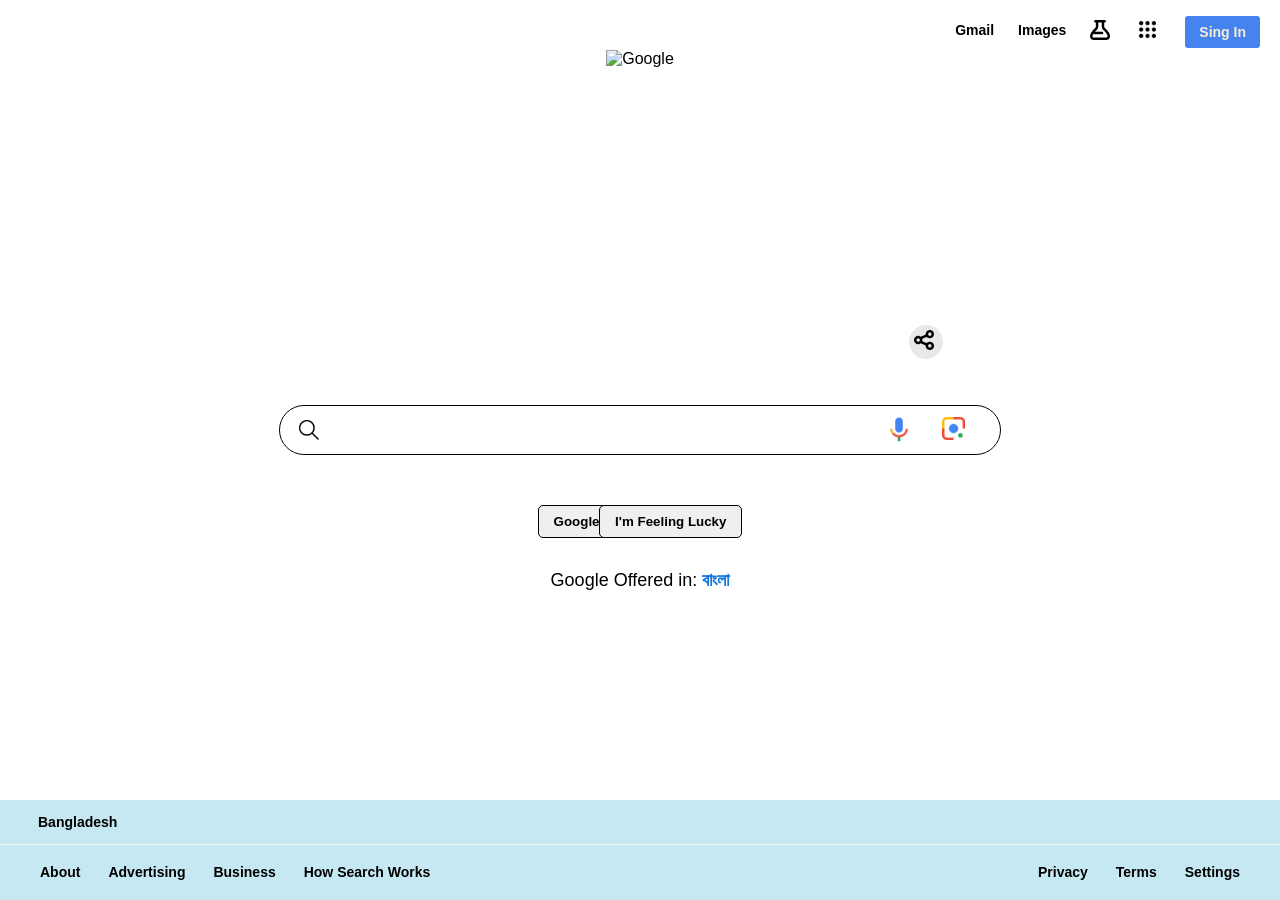
==== index.html @ 71c4cd03 "File renamed as index and styles" ====
<!DOCTYPE html>
<html lang="en">
<head>
    <meta charset="UTF-8">
    <meta name="viewport" content="width=device-width, initial-scale=1.0">
    <title>Google Home Page</title>
    <link rel="stylesheet" href="google.css">
</head>
<body>
    <section>
        <!-----------------Header Start------------------------>
        <header>
            <ul>
                <li><a href="#">Gmail</a></li>
                <li><a href="#">Images</a></li>
                <li><a href="#"><img src="Google Labs.png" alt="Google Labs" width="20px"></a></li>

                <li><a href="#"><img src="Google Apps.png" alt="Google Apps" width="27px"></a></li>

                <li><button>Sing In</button></li>
            </ul>
        </header>

        <!-----------------------Main Start------------------------->
        <main>
            <div>
                <img class="google" src="Google.png" alt="Google">
            </div>
            
            <div class="searchbox">

                <input type="text">

                <div class="share"><img src="Share.png" alt="share" width="20px" title="Share"></div>
              
                <div class="search"><img src="Search.png" alt="search" width="20px"></div>

                <div class="mic"><img src="Google Mic.png" alt="Gmic" width="30px" title="Search by voice"></div>

                <div class="lens"><img src="Google Lens.png" alt="Glens" width="23px" title="Search by image"></div>
                
            </div>
            
            <div class="button1">
                <button>Google Search</button>
            </div>
            <div class="button2">
                <button>I'm Feeling Lucky</button>
            </div>
            <div class="button3">
                Google Offered in: <a href="#">বাংলা</a>
            </div>

        </main>

        <footer>
            <div class="footer1"><p>Bangladesh</p></div>
            <div class="footer2">
                <ul>
                    <div class="left">
                        <li><a href="#">about</a></li>
                        <li><a href="#">advertising</a></li>
                        <li><a href="#">business</a></li>
                        <li><a href="#">how search works</a></li>
                    </div>
                    <div class="right">
                        <li><a href="#">privacy</a></li>
                        <li><a href="#">terms</a></li>
                        <li><a href="#">settings</a></li>
                    </div>
                </ul>
            </div>
        </footer>
    </section>
</body>
</html>
---- google.css ----
body{
    margin: 0;
}
section{
    margin: 0;
    padding: 0;
    box-sizing: border-box;
    font-family: Arial, Helvetica, sans-serif;
}


/*------------------------Header Start------------------------*/
header{
    display: flex;
    width: 100%;
    position: absolute;
    justify-content: flex-end;
    right: 20px;
}
header ul{
    display: flex;
    gap: 1.5em;
    justify-content: center;
    align-content: center;
}
header ul li{
    list-style: none;
}
header ul li:first-child, li:nth-child(2){
    position: relative;
    top: 5px;
}
header ul li:nth-child(3){
    position: relative;
    top: 4px;
}
header ul li:nth-child(5){
    position: relative;
}
header ul li a{
    text-decoration: none;
    color: black;
    font-size: 14px;
    font-weight: bold;
}
header ul li button{
    background-color: #4584ef;
    color: antiquewhite;
    border: none;
    outline: none;
    padding: 8px 14px;
    font-size: 14px;
    font-weight: bold;
    border-radius: 3px;
}

/*----------------Main Start------------------------*/
main{
    bottom: 50px;
    display: flex;
    position: absolute;
    width: 100%;
    height: 100vh;
    margin: auto;
    justify-content: center;
    align-content: center;
}
main .google{
    display: flex;
    position: relative;
    width: fit-content;
    height: fit-content;
    justify-content: center;
    align-content: center;
    top: 100px;
}
main .searchbox{
    display: flex;
    position: absolute;
    /* top: 370px; */
    justify-self: center;
    align-self: center;
}
main .searchbox input{
    position: relative;
    width: 550px;
    border-radius: 30px;
    padding: 15px;
    top: 30px;
    padding-left: 50px;
    padding-right: 120px;
    font-size: 16px;
    border: 1px solid;
}
main .share{
    position: absolute;
    width: 24px;
    top: -50px;
    right: 8%;
    padding: 5px;
    border-radius: 50%;
    background-color: rgba(211, 211, 211, 0.521);
    cursor: pointer;
}
main .share:hover{
    background-color: lightgrey;
}
main .search{
    position: absolute;
    display: flex;
    height: fit-content;
    align-self: center;
    top: 45px;
    left: 20px;
}
main .mic{
    position: absolute;
    top: 40px;
    right: 12%;
    cursor: pointer;
}
main .lens{
    position: absolute;
    top: 42px;
    right: 5%;
    cursor: pointer;
}
.button1{
    display: flex;
    position: absolute;
    top: 555px;
    left: 42%;
}
.button1 button{
    padding: 8px 15px;
    border: 1.5px solid;
    border-radius: 5px;
    font-weight: bold;
}
.button1 button:hover{
    background-color: lightgrey;
    border: 1px solid grey;
}
.button2{
    position: absolute;
    top: 555px;
    right: 42%;
}
.button2 button{
    padding: 8px 15px;
    border-radius: 5px;
    border: 1px solid;
    font-weight: bold;
}
.button2 button:hover{
    background-color: lightgrey;
    border: 1px solid grey;
}
.button3{
    position: absolute;
    align-self: center;
    top: 620px;
    font-size: 18px;
}
.button3 a{
    text-decoration: none;
    font-weight: bold;
    color:rgb(13, 117, 221);
}
.button3 a:hover{
    text-decoration: underline;
}

/*--------------Footer Start--------------------*/

footer{
    position: absolute;
    display: flex;
    flex-direction: column;
    width: 100%;
    height: 100px;
    bottom: 0;
    background-color: rgba(164, 218, 236, 0.623);
    text-transform: capitalize;
    font-size: 14px;
}
footer ul{
    width: 100%;
}
.footer1{
    display: flex;
    position: relative;
    width: 100%;
    border-bottom: 1px solid whitesmoke;
    gap: 1.5em;
}
.footer1 p{
    display: inline;
    padding-left: 38px;
    font-weight: bold;
}
.footer2{
    position: relative;
    display: flex;
    width: 100%;
    height: 100vh;
    font-weight: bold;
}
.left{
    position: absolute;
    display: flex;
    width: fit-content;
    bottom: 20px;
    gap: 2em;
}
.left a, .right a{
    text-decoration: none;
    color: black;
}
.left a:hover, .right a:hover{
    text-decoration: underline;
}
.right{
    position: absolute;
    display: flex;
    width: fit-content;
    bottom: 20px;
    right: 40px;
    gap: 2em;
}
.footer2 ul li{
    list-style: none;
}
.footer2 ul li:nth-child(2){
    top: -0.5px;
}
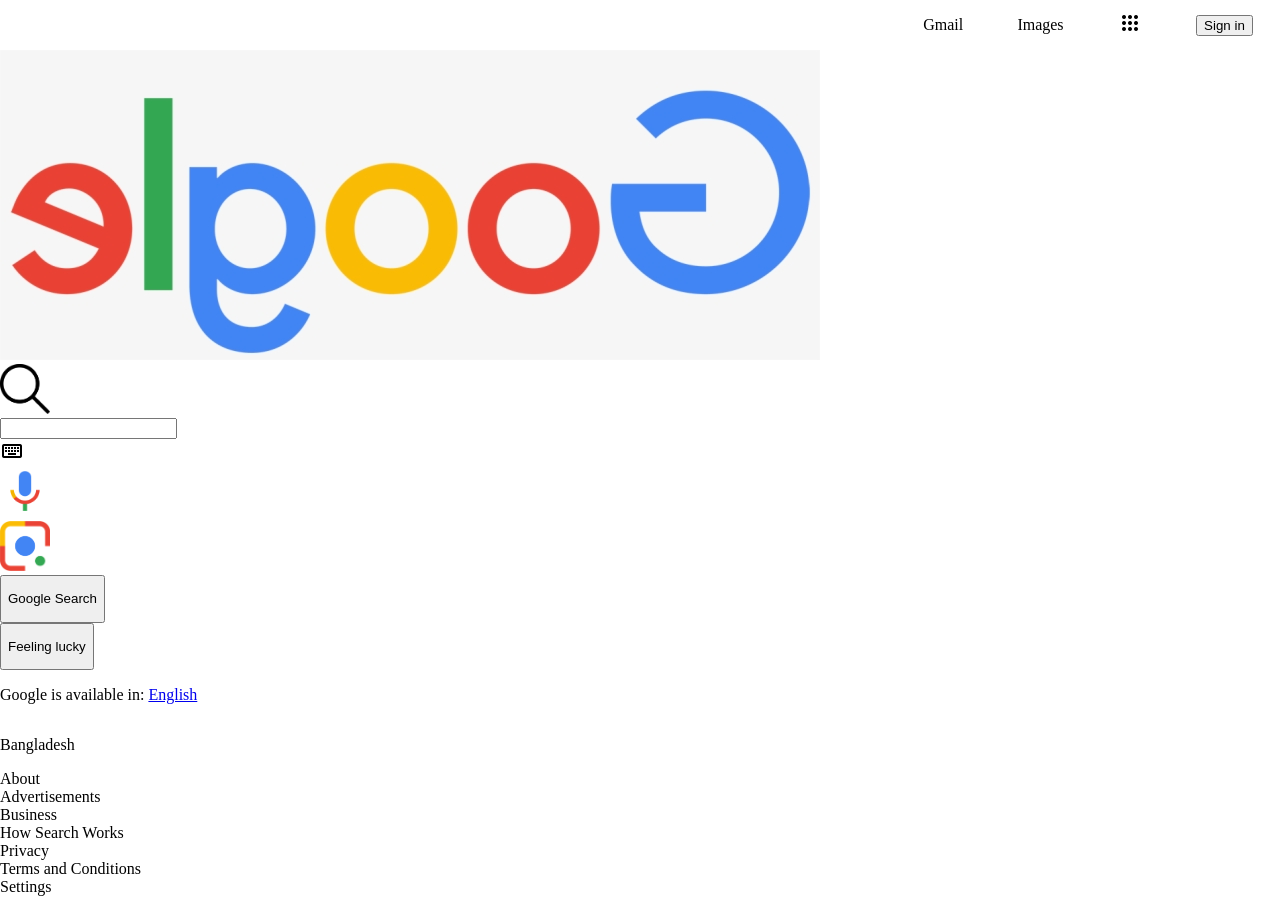
==== commit b0d36ce6: "I'm stuck in this problemetic area" ====
--- a/index.html
+++ b/index.html
@@ -4,73 +4,135 @@
     <meta charset="UTF-8">
     <meta name="viewport" content="width=device-width, initial-scale=1.0">
     <title>Google Home Page</title>
-    <link rel="stylesheet" href="google.css">
+    <link rel="stylesheet" href="styles.css">
+
+    <link rel="stylesheet" href="https://fonts.googleapis.com/css2?family=Material+Symbols+Outlined:opsz,wght,FILL,GRAD@20..48,100..700,0..1,-50..200" />
 </head>
 <body>
-    <section>
-        <!-----------------Header Start------------------------>
-        <header>
-            <ul>
-                <li><a href="#">Gmail</a></li>
-                <li><a href="#">Images</a></li>
-                <li><a href="#"><img src="Google Labs.png" alt="Google Labs" width="20px"></a></li>
+    <!-- ========== Header Section Start ========== -->
+    <section class="header-area">
+        <header class="header">
+            <nav class="header__navbar">
+                <div class="header__navbar-gmail">
+                    <span>
+                        Gmail
+                    </span>
+                </div>
+                <div class="header__navbar-images">
+                    <span>
+                        Images
+                    </span>
+                </div>
+                <div class="header__navbar-googleapps">
+                    <i class="material-symbols-outlined">
+                        apps
+                    </i>
+                </div>
+                <div class="header__navbar-button">
+                    <button>
+                        Sign in
+                    </button>
+                </div>
+            </nav>
+        </header>
+    </section>
+    <!-- ========== Header Section End ========== -->
 
-                <li><a href="#"><img src="Google Apps.png" alt="Google Apps" width="27px"></a></li>
+    <!-- ========== Main Section Start ========== -->
+    <section class="main-area">
+        <main class="main">
+            <div class="main__google">
+                <img src="Google.png" alt="Google">
+            </div>
+            <div class="main__box">
+                <div class="main__box-serch">
+                    <img src="Search.png" alt="Search" width="50px">
+                </div>
+                <div class="main__box-input">
+                    <input type="text">
+                </div>
+                <div class="main__box-keyboard">
+                    <i class="material-symbols-outlined">
+                        keyboard
+                    </i>
+                </div>
+                <div class="main__box-mic">
+                    <img src="Google Mic.png" alt="Google Mic" width="50px">
+                </div>
+                <div class="main__box-lens">
+                    <img src="Google Lens.png" alt="Google Lens" width="50px">
+                </div>
+            </div>
+            <div class="main__buttons">
+                <div class="main__buttons-button1">
+                    <button>
+                        <p>
+                            Google Search
+                        </p>
+                    </button>
+                </div>
+                <div class="main__buttons-button2">
+                    <button>
+                        <p>
+                            Feeling lucky
+                        </p>
+                    </button>
+                </div>
+            </div>
+            <div class="main__line">
+                <p>
+                    Google is available in: <a href="#">English</a>
+                </p>
+            </div>
+        </main>
+    </section>
+    <!-- ========== Main Section End ========== -->
 
-                <li><button>Sing In</button></li>
-            </ul>
-        </header>
-
-        <!-----------------------Main Start------------------------->
-        <main>
-            <div>
-                <img class="google" src="Google.png" alt="Google">
-            </div>
-            
-            <div class="searchbox">
-
-                <input type="text">
-
-                <div class="share"><img src="Share.png" alt="share" width="20px" title="Share"></div>
-              
-                <div class="search"><img src="Search.png" alt="search" width="20px"></div>
-
-                <div class="mic"><img src="Google Mic.png" alt="Gmic" width="30px" title="Search by voice"></div>
-
-                <div class="lens"><img src="Google Lens.png" alt="Glens" width="23px" title="Search by image"></div>
-                
-            </div>
-            
-            <div class="button1">
-                <button>Google Search</button>
-            </div>
-            <div class="button2">
-                <button>I'm Feeling Lucky</button>
-            </div>
-            <div class="button3">
-                Google Offered in: <a href="#">বাংলা</a>
+    <!-- ========== Footer Section Start ========== -->
+    <section class="footer-area">
+        <footer class="footers">
+            <div class="footers__footer1">
+                <p>
+                    Bangladesh
+                </p>
             </div>
 
-        </main>
+            <div class="footers__footer2">
+                <div class="footers__footer2-left">
+                    <div class="footers__footer2-left1">
+                        <span>About</span>
+                    </div>
+                    <div class="footers__footer2-left2">
+                        <span>Advertisements</span>
+                    </div>
+                    <div class="footers__footer2-left3">
+                        <span>Business</span>
+                    </div>
+                    <div class="footers__footer2-left4">
+                        <span>How Search Works</span>
+                    </div>
+                </div>
 
-        <footer>
-            <div class="footer1"><p>Bangladesh</p></div>
-            <div class="footer2">
-                <ul>
-                    <div class="left">
-                        <li><a href="#">about</a></li>
-                        <li><a href="#">advertising</a></li>
-                        <li><a href="#">business</a></li>
-                        <li><a href="#">how search works</a></li>
+                <div class="footers__footer2-right">
+                    <div class="footers__footer2-right1">
+                        <span>
+                            Privacy
+                        </span>
                     </div>
-                    <div class="right">
-                        <li><a href="#">privacy</a></li>
-                        <li><a href="#">terms</a></li>
-                        <li><a href="#">settings</a></li>
+                    <div class="footers__footer2-right2">
+                        <span>
+                            Terms and Conditions
+                        </span>
                     </div>
-                </ul>
+                    <div class="footers__footer2-right3">
+                        <span>
+                            Settings
+                        </span>
+                    </div>
+                </div>
             </div>
         </footer>
     </section>
+    <!-- ========== Footer Section End ========== -->
 </body>
 </html>
--- a/styles.css
+++ b/styles.css
@@ -0,0 +1,50 @@
+body{
+    position: absolute;
+    display: flex;
+    flex-direction: column;
+    margin: 0px auto;
+    width: 100%;
+    height: 100vh;
+}
+
+/* ========= Header Section Start ========= */
+.header-area{
+    
+}
+.header{
+    height: 50px;
+    width: 100%;
+    display: flex;
+    justify-content: end;
+}
+.header__navbar{
+    width: 30%;
+    display: flex;
+    justify-content: end;
+    justify-content: space-around;
+    align-items: center;
+}
+/* ========= Header Section End ========= */
+
+
+/* ========= Main Section Start ========= */
+.main{
+    
+}
+/* ========= Main Section End ========= */
+
+
+/* ========= Footer Section Start ========= */
+.footer-area{
+    width: 100%;
+    height: 200px;
+    /* position: relative; */
+    display: flex;
+    /* align-content: end; */
+    
+}
+.footers{
+    display: flex;
+    flex-direction: column;
+}
+/* ========= Footer Section End ========= */
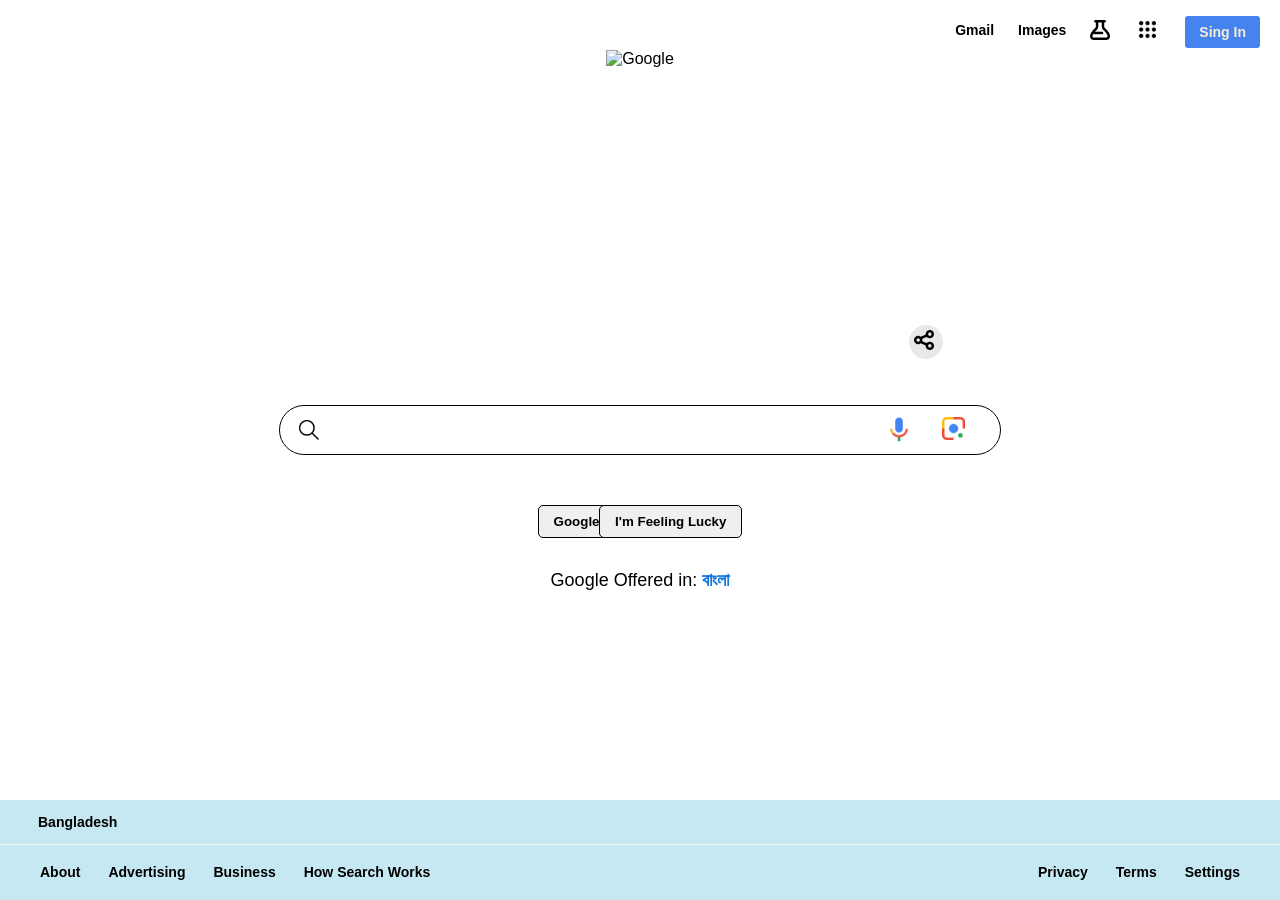
==== commit b041ad3c: "Revert "I'm stuck in this problemetic area" This reverts commit b0d36ce6b7403c2d82e74b2f0192cbf1325b" ====
--- a/index.html
+++ b/index.html
@@ -5,134 +5,72 @@
     <meta name="viewport" content="width=device-width, initial-scale=1.0">
     <title>Google Home Page</title>
     <link rel="stylesheet" href="styles.css">
-
-    <link rel="stylesheet" href="https://fonts.googleapis.com/css2?family=Material+Symbols+Outlined:opsz,wght,FILL,GRAD@20..48,100..700,0..1,-50..200" />
 </head>
 <body>
-    <!-- ========== Header Section Start ========== -->
-    <section class="header-area">
-        <header class="header">
-            <nav class="header__navbar">
-                <div class="header__navbar-gmail">
-                    <span>
-                        Gmail
-                    </span>
-                </div>
-                <div class="header__navbar-images">
-                    <span>
-                        Images
-                    </span>
-                </div>
-                <div class="header__navbar-googleapps">
-                    <i class="material-symbols-outlined">
-                        apps
-                    </i>
-                </div>
-                <div class="header__navbar-button">
-                    <button>
-                        Sign in
-                    </button>
-                </div>
-            </nav>
+    <section>
+        <!-----------------Header Start------------------------>
+        <header>
+            <ul>
+                <li><a href="#">Gmail</a></li>
+                <li><a href="#">Images</a></li>
+                <li><a href="#"><img src="Google Labs.png" alt="Google Labs" width="20px"></a></li>
+
+                <li><a href="#"><img src="Google Apps.png" alt="Google Apps" width="27px"></a></li>
+
+                <li><button>Sing In</button></li>
+            </ul>
         </header>
-    </section>
-    <!-- ========== Header Section End ========== -->
 
-    <!-- ========== Main Section Start ========== -->
-    <section class="main-area">
-        <main class="main">
-            <div class="main__google">
-                <img src="Google.png" alt="Google">
+        <!-----------------------Main Start------------------------->
+        <main>
+            <div>
+                <img class="google" src="Google.png" alt="Google">
             </div>
-            <div class="main__box">
-                <div class="main__box-serch">
-                    <img src="Search.png" alt="Search" width="50px">
-                </div>
-                <div class="main__box-input">
-                    <input type="text">
-                </div>
-                <div class="main__box-keyboard">
-                    <i class="material-symbols-outlined">
-                        keyboard
-                    </i>
-                </div>
-                <div class="main__box-mic">
-                    <img src="Google Mic.png" alt="Google Mic" width="50px">
-                </div>
-                <div class="main__box-lens">
-                    <img src="Google Lens.png" alt="Google Lens" width="50px">
-                </div>
+            
+            <div class="searchbox">
+
+                <input type="text">
+
+                <div class="share"><img src="Share.png" alt="share" width="20px" title="Share"></div>
+              
+                <div class="search"><img src="Search.png" alt="search" width="20px"></div>
+
+                <div class="mic"><img src="Google Mic.png" alt="Gmic" width="30px" title="Search by voice"></div>
+
+                <div class="lens"><img src="Google Lens.png" alt="Glens" width="23px" title="Search by image"></div>
+                
             </div>
-            <div class="main__buttons">
-                <div class="main__buttons-button1">
-                    <button>
-                        <p>
-                            Google Search
-                        </p>
-                    </button>
-                </div>
-                <div class="main__buttons-button2">
-                    <button>
-                        <p>
-                            Feeling lucky
-                        </p>
-                    </button>
-                </div>
+            
+            <div class="button1">
+                <button>Google Search</button>
             </div>
-            <div class="main__line">
-                <p>
-                    Google is available in: <a href="#">English</a>
-                </p>
+            <div class="button2">
+                <button>I'm Feeling Lucky</button>
             </div>
-        </main>
-    </section>
-    <!-- ========== Main Section End ========== -->
-
-    <!-- ========== Footer Section Start ========== -->
-    <section class="footer-area">
-        <footer class="footers">
-            <div class="footers__footer1">
-                <p>
-                    Bangladesh
-                </p>
+            <div class="button3">
+                Google Offered in: <a href="#">বাংলা</a>
             </div>
 
-            <div class="footers__footer2">
-                <div class="footers__footer2-left">
-                    <div class="footers__footer2-left1">
-                        <span>About</span>
+        </main>
+
+        <footer>
+            <div class="footer1"><p>Bangladesh</p></div>
+            <div class="footer2">
+                <ul>
+                    <div class="left">
+                        <li><a href="#">about</a></li>
+                        <li><a href="#">advertising</a></li>
+                        <li><a href="#">business</a></li>
+                        <li><a href="#">how search works</a></li>
                     </div>
-                    <div class="footers__footer2-left2">
-                        <span>Advertisements</span>
+                    <div class="right">
+                        <li><a href="#">privacy</a></li>
+                        <li><a href="#">terms</a></li>
+                        <li><a href="#">settings</a></li>
                     </div>
-                    <div class="footers__footer2-left3">
-                        <span>Business</span>
-                    </div>
-                    <div class="footers__footer2-left4">
-                        <span>How Search Works</span>
-                    </div>
-                </div>
-
-                <div class="footers__footer2-right">
-                    <div class="footers__footer2-right1">
-                        <span>
-                            Privacy
-                        </span>
-                    </div>
-                    <div class="footers__footer2-right2">
-                        <span>
-                            Terms and Conditions
-                        </span>
-                    </div>
-                    <div class="footers__footer2-right3">
-                        <span>
-                            Settings
-                        </span>
-                    </div>
-                </div>
+                </ul>
             </div>
         </footer>
     </section>
-    <!-- ========== Footer Section End ========== -->
 </body>
 </html>
--- a/styles.css
+++ b/styles.css
@@ -1,50 +1,236 @@
 body{
+    margin: 0;
+}
+section{
+    margin: 0;
+    padding: 0;
+    box-sizing: border-box;
+    font-family: Arial, Helvetica, sans-serif;
+}
+
+
+/*------------------------Header Start------------------------*/
+header{
+    display: flex;
+    width: 100%;
+    position: absolute;
+    justify-content: flex-end;
+    right: 20px;
+}
+header ul{
+    display: flex;
+    gap: 1.5em;
+    justify-content: center;
+    align-content: center;
+}
+header ul li{
+    list-style: none;
+}
+header ul li:first-child, li:nth-child(2){
+    position: relative;
+    top: 5px;
+}
+header ul li:nth-child(3){
+    position: relative;
+    top: 4px;
+}
+header ul li:nth-child(5){
+    position: relative;
+}
+header ul li a{
+    text-decoration: none;
+    color: black;
+    font-size: 14px;
+    font-weight: bold;
+}
+header ul li button{
+    background-color: #4584ef;
+    color: antiquewhite;
+    border: none;
+    outline: none;
+    padding: 8px 14px;
+    font-size: 14px;
+    font-weight: bold;
+    border-radius: 3px;
+}
+
+/*----------------Main Start------------------------*/
+main{
+    bottom: 50px;
+    display: flex;
+    position: absolute;
+    width: 100%;
+    height: 100vh;
+    margin: auto;
+    justify-content: center;
+    align-content: center;
+}
+main .google{
+    display: flex;
+    position: relative;
+    width: fit-content;
+    height: fit-content;
+    justify-content: center;
+    align-content: center;
+    top: 100px;
+}
+main .searchbox{
+    display: flex;
+    position: absolute;
+    /* top: 370px; */
+    justify-self: center;
+    align-self: center;
+}
+main .searchbox input{
+    position: relative;
+    width: 550px;
+    border-radius: 30px;
+    padding: 15px;
+    top: 30px;
+    padding-left: 50px;
+    padding-right: 120px;
+    font-size: 16px;
+    border: 1px solid;
+}
+main .share{
+    position: absolute;
+    width: 24px;
+    top: -50px;
+    right: 8%;
+    padding: 5px;
+    border-radius: 50%;
+    background-color: rgba(211, 211, 211, 0.521);
+    cursor: pointer;
+}
+main .share:hover{
+    background-color: lightgrey;
+}
+main .search{
+    position: absolute;
+    display: flex;
+    height: fit-content;
+    align-self: center;
+    top: 45px;
+    left: 20px;
+}
+main .mic{
+    position: absolute;
+    top: 40px;
+    right: 12%;
+    cursor: pointer;
+}
+main .lens{
+    position: absolute;
+    top: 42px;
+    right: 5%;
+    cursor: pointer;
+}
+.button1{
+    display: flex;
+    position: absolute;
+    top: 555px;
+    left: 42%;
+}
+.button1 button{
+    padding: 8px 15px;
+    border: 1.5px solid;
+    border-radius: 5px;
+    font-weight: bold;
+}
+.button1 button:hover{
+    background-color: lightgrey;
+    border: 1px solid grey;
+}
+.button2{
+    position: absolute;
+    top: 555px;
+    right: 42%;
+}
+.button2 button{
+    padding: 8px 15px;
+    border-radius: 5px;
+    border: 1px solid;
+    font-weight: bold;
+}
+.button2 button:hover{
+    background-color: lightgrey;
+    border: 1px solid grey;
+}
+.button3{
+    position: absolute;
+    align-self: center;
+    top: 620px;
+    font-size: 18px;
+}
+.button3 a{
+    text-decoration: none;
+    font-weight: bold;
+    color:rgb(13, 117, 221);
+}
+.button3 a:hover{
+    text-decoration: underline;
+}
+
+/*--------------Footer Start--------------------*/
+
+footer{
     position: absolute;
     display: flex;
     flex-direction: column;
-    margin: 0px auto;
+    width: 100%;
+    height: 100px;
+    bottom: 0;
+    background-color: rgba(164, 218, 236, 0.623);
+    text-transform: capitalize;
+    font-size: 14px;
+}
+footer ul{
+    width: 100%;
+}
+.footer1{
+    display: flex;
+    position: relative;
+    width: 100%;
+    border-bottom: 1px solid whitesmoke;
+    gap: 1.5em;
+}
+.footer1 p{
+    display: inline;
+    padding-left: 38px;
+    font-weight: bold;
+}
+.footer2{
+    position: relative;
+    display: flex;
     width: 100%;
     height: 100vh;
-}
-
-/* ========= Header Section Start ========= */
-.header-area{
-    
-}
-.header{
-    height: 50px;
-    width: 100%;
-    display: flex;
-    justify-content: end;
-}
-.header__navbar{
-    width: 30%;
-    display: flex;
-    justify-content: end;
-    justify-content: space-around;
-    align-items: center;
-}
-/* ========= Header Section End ========= */
-
-
-/* ========= Main Section Start ========= */
-.main{
-    
-}
-/* ========= Main Section End ========= */
-
-
-/* ========= Footer Section Start ========= */
-.footer-area{
-    width: 100%;
-    height: 200px;
-    /* position: relative; */
-    display: flex;
-    /* align-content: end; */
-    
-}
-.footers{
-    display: flex;
-    flex-direction: column;
-}
-/* ========= Footer Section End ========= */+    font-weight: bold;
+}
+.left{
+    position: absolute;
+    display: flex;
+    width: fit-content;
+    bottom: 20px;
+    gap: 2em;
+}
+.left a, .right a{
+    text-decoration: none;
+    color: black;
+}
+.left a:hover, .right a:hover{
+    text-decoration: underline;
+}
+.right{
+    position: absolute;
+    display: flex;
+    width: fit-content;
+    bottom: 20px;
+    right: 40px;
+    gap: 2em;
+}
+.footer2 ul li{
+    list-style: none;
+}
+.footer2 ul li:nth-child(2){
+    top: -0.5px;
+}
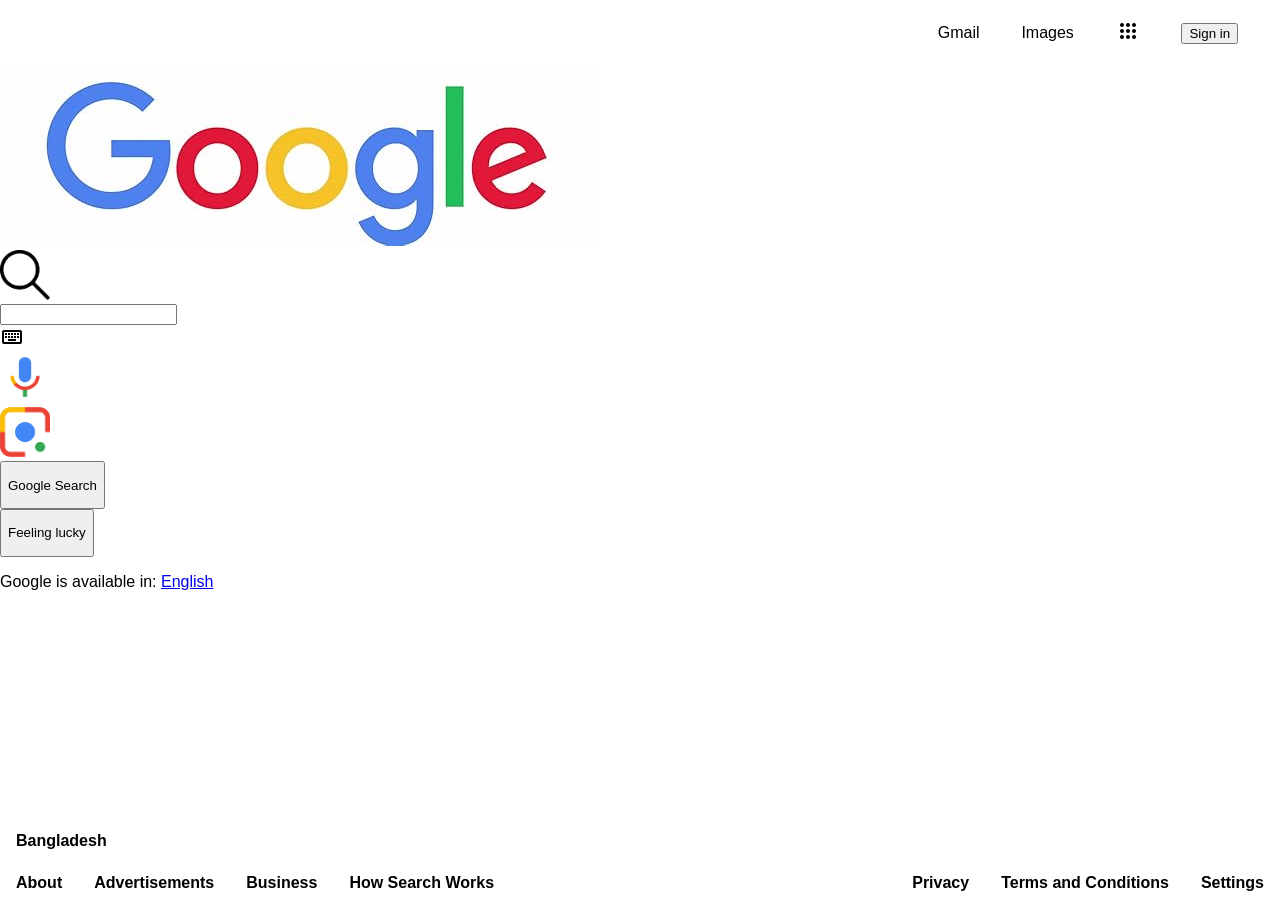
==== commit b927c5f4: "newly-modified-version1" ====
--- a/index.html
+++ b/index.html
@@ -5,72 +5,140 @@
     <meta name="viewport" content="width=device-width, initial-scale=1.0">
     <title>Google Home Page</title>
     <link rel="stylesheet" href="styles.css">
+
+    <link rel="stylesheet" href="https://fonts.googleapis.com/css2?family=Material+Symbols+Outlined:opsz,wght,FILL,GRAD@20..48,100..700,0..1,-50..200" />
 </head>
 <body>
-    <section>
-        <!-----------------Header Start------------------------>
-        <header>
-            <ul>
-                <li><a href="#">Gmail</a></li>
-                <li><a href="#">Images</a></li>
-                <li><a href="#"><img src="Google Labs.png" alt="Google Labs" width="20px"></a></li>
+    <!-- ========== Header Section Start ========== -->
+    <section class="header-area">
+        <header class="header">
+            <nav class="header__navbar">
+                <div class="header__navbar-gmail">
+                    <span>
+                        Gmail
+                    </span>
+                </div>
+                <div class="header__navbar-images">
+                    <span>
+                        Images
+                    </span>
+                </div>
+                <div class="header__navbar-googleapps">
+                    <i class="material-symbols-outlined">
+                        apps
+                    </i>
+                </div>
+                <div class="header__navbar-button">
+                    <button>
+                        Sign in
+                    </button>
+                </div>
+            </nav>
+        </header>
+    </section>
+    <!-- ========== Header Section End ========== -->
 
-                <li><a href="#"><img src="Google Apps.png" alt="Google Apps" width="27px"></a></li>
+    <!-- ========== Main Section Start ========== -->
+    <section class="main-area">
+        <main class="main">
+            <div class="main__google">
+                <img src="Google.png" alt="Google">
+            </div>
+            <div class="main__box">
+                <div class="main__box-serch">
+                    <img src="Search.png" alt="Search" width="50px">
+                </div>
+                <div class="main__box-input">
+                    <input type="text">
+                </div>
+                <div class="main__box-keyboard">
+                    <i class="material-symbols-outlined">
+                        keyboard
+                    </i>
+                </div>
+                <div class="main__box-mic">
+                    <img src="Google Mic.png" alt="Google Mic" width="50px">
+                </div>
+                <div class="main__box-lens">
+                    <img src="Google Lens.png" alt="Google Lens" width="50px">
+                </div>
+            </div>
+            <div class="main__buttons">
+                <div class="main__buttons-button1">
+                    <button>
+                        <p>
+                            Google Search
+                        </p>
+                    </button>
+                </div>
+                <div class="main__buttons-button2">
+                    <button>
+                        <p>
+                            Feeling lucky
+                        </p>
+                    </button>
+                </div>
+            </div>
+            <div class="main__line">
+                <p>
+                    Google is available in: <a href="#">English</a>
+                </p>
+            </div>
+        </main>
+    </section>
+    <!-- ========== Main Section End ========== -->
 
-                <li><button>Sing In</button></li>
-            </ul>
-        </header>
-
-        <!-----------------------Main Start------------------------->
-        <main>
-            <div>
-                <img class="google" src="Google.png" alt="Google">
-            </div>
-            
-            <div class="searchbox">
-
-                <input type="text">
-
-                <div class="share"><img src="Share.png" alt="share" width="20px" title="Share"></div>
-              
-                <div class="search"><img src="Search.png" alt="search" width="20px"></div>
-
-                <div class="mic"><img src="Google Mic.png" alt="Gmic" width="30px" title="Search by voice"></div>
-
-                <div class="lens"><img src="Google Lens.png" alt="Glens" width="23px" title="Search by image"></div>
-                
-            </div>
-            
-            <div class="button1">
-                <button>Google Search</button>
-            </div>
-            <div class="button2">
-                <button>I'm Feeling Lucky</button>
-            </div>
-            <div class="button3">
-                Google Offered in: <a href="#">বাংলা</a>
+    <!-- ========== Footer Section Start ========== -->
+    <section class="footer-area">
+        <footer class="footers">
+            <div class="footers__footer1">
+                <div class="footers__footer1-country">
+                    <p>
+                        Bangladesh
+                    </p>
+                </div>
             </div>
 
-        </main>
+            <div class="footers__footer2">
+                <div class="footers__footer2-left">
+                    <div class="footers__footer2-left-item">
+                        <div class="footers__footer2-left-item1">
+                            <span>About</span>
+                        </div>
+                        <div class="footers__footer2-left-item2">
+                            <span>Advertisements</span>
+                        </div>
+                        <div class="footers__footer2-left-item3">
+                            <span>Business</span>
+                        </div>
+                        <div class="footers__footer2-left-item4">
+                            <span>How Search Works</span>
+                        </div>
+                    </div>
+                </div>
 
-        <footer>
-            <div class="footer1"><p>Bangladesh</p></div>
-            <div class="footer2">
-                <ul>
-                    <div class="left">
-                        <li><a href="#">about</a></li>
-                        <li><a href="#">advertising</a></li>
-                        <li><a href="#">business</a></li>
-                        <li><a href="#">how search works</a></li>
+                <div class="footers__footer2-right">
+                    <div class="footers__footer2-right-item">
+                        <div class="footers__footer2-right-item1">
+                            <span>
+                                Privacy
+                            </span>
+                        </div>
+                        <div class="footers__footer2-right-item2">
+                            <span>
+                                Terms and Conditions
+                            </span>
+                        </div>
+                        <div class="footers__footer2-right-item3">
+                            <span>
+                                Settings
+                            </span>
+                        </div>
                     </div>
-                    <div class="right">
-                        <li><a href="#">privacy</a></li>
-                        <li><a href="#">terms</a></li>
-                        <li><a href="#">settings</a></li>
-                    </div>
-                </ul>
+                </div>
             </div>
         </footer>
     </section>
+    <!-- ========== Footer Section End ========== -->
 </body>
 </html>
--- a/styles.css
+++ b/styles.css
@@ -1,236 +1,82 @@
 body{
-    margin: 0;
-}
-section{
+    display: flex;
+    flex-direction: column;
+    justify-content: space-between;
+    height: 100vh;
     margin: 0;
     padding: 0;
-    box-sizing: border-box;
-    font-family: Arial, Helvetica, sans-serif;
+    font-family:Arial, Helvetica, sans-serif;
 }
-
-
-/*------------------------Header Start------------------------*/
-header{
+.header-area{
+    height: 50px;
+    align-content: center;
+    flex-grow: 0.2;
+}
+.main-area{
+    flex-grow: 2.6;
+}
+.footer-area{
+    flex-grow: 0.2;
+}
+.header{
     display: flex;
-    width: 100%;
-    position: absolute;
-    justify-content: flex-end;
-    right: 20px;
-}
-header ul{
-    display: flex;
-    gap: 1.5em;
-    justify-content: center;
+    justify-content: end;
     align-content: center;
 }
-header ul li{
-    list-style: none;
+.header__navbar{
+    width: 30%;
+    display: flex;
+    justify-content: space-evenly;
+    align-items: center;
 }
-header ul li:first-child, li:nth-child(2){
-    position: relative;
-    top: 5px;
-}
-header ul li:nth-child(3){
-    position: relative;
-    top: 4px;
-}
-header ul li:nth-child(5){
-    position: relative;
-}
-header ul li a{
-    text-decoration: none;
-    color: black;
-    font-size: 14px;
-    font-weight: bold;
-}
-header ul li button{
-    background-color: #4584ef;
-    color: antiquewhite;
-    border: none;
-    outline: none;
-    padding: 8px 14px;
-    font-size: 14px;
-    font-weight: bold;
-    border-radius: 3px;
-}
-
-/*----------------Main Start------------------------*/
-main{
-    bottom: 50px;
-    display: flex;
-    position: absolute;
-    width: 100%;
-    height: 100vh;
-    margin: auto;
-    justify-content: center;
-    align-content: center;
-}
-main .google{
-    display: flex;
-    position: relative;
-    width: fit-content;
-    height: fit-content;
-    justify-content: center;
-    align-content: center;
-    top: 100px;
-}
-main .searchbox{
-    display: flex;
-    position: absolute;
-    /* top: 370px; */
-    justify-self: center;
-    align-self: center;
-}
-main .searchbox input{
-    position: relative;
-    width: 550px;
-    border-radius: 30px;
-    padding: 15px;
-    top: 30px;
-    padding-left: 50px;
-    padding-right: 120px;
-    font-size: 16px;
-    border: 1px solid;
-}
-main .share{
-    position: absolute;
-    width: 24px;
-    top: -50px;
-    right: 8%;
-    padding: 5px;
-    border-radius: 50%;
-    background-color: rgba(211, 211, 211, 0.521);
-    cursor: pointer;
-}
-main .share:hover{
-    background-color: lightgrey;
-}
-main .search{
-    position: absolute;
-    display: flex;
-    height: fit-content;
-    align-self: center;
-    top: 45px;
-    left: 20px;
-}
-main .mic{
-    position: absolute;
-    top: 40px;
-    right: 12%;
-    cursor: pointer;
-}
-main .lens{
-    position: absolute;
-    top: 42px;
-    right: 5%;
-    cursor: pointer;
-}
-.button1{
-    display: flex;
-    position: absolute;
-    top: 555px;
-    left: 42%;
-}
-.button1 button{
-    padding: 8px 15px;
-    border: 1.5px solid;
-    border-radius: 5px;
-    font-weight: bold;
-}
-.button1 button:hover{
-    background-color: lightgrey;
-    border: 1px solid grey;
-}
-.button2{
-    position: absolute;
-    top: 555px;
-    right: 42%;
-}
-.button2 button{
-    padding: 8px 15px;
-    border-radius: 5px;
-    border: 1px solid;
-    font-weight: bold;
-}
-.button2 button:hover{
-    background-color: lightgrey;
-    border: 1px solid grey;
-}
-.button3{
-    position: absolute;
-    align-self: center;
-    top: 620px;
-    font-size: 18px;
-}
-.button3 a{
-    text-decoration: none;
-    font-weight: bold;
-    color:rgb(13, 117, 221);
-}
-.button3 a:hover{
-    text-decoration: underline;
-}
-
-/*--------------Footer Start--------------------*/
-
-footer{
-    position: absolute;
+.main{
     display: flex;
     flex-direction: column;
-    width: 100%;
-    height: 100px;
-    bottom: 0;
-    background-color: rgba(164, 218, 236, 0.623);
-    text-transform: capitalize;
-    font-size: 14px;
 }
-footer ul{
-    width: 100%;
+.main__google{
+    width: fit-content;
 }
-.footer1{
+.footers{
     display: flex;
-    position: relative;
-    width: 100%;
-    border-bottom: 1px solid whitesmoke;
-    gap: 1.5em;
+    flex-direction: column;
+    height: 100%;
+    font-weight: 700;
 }
-.footer1 p{
-    display: inline;
-    padding-left: 38px;
-    font-weight: bold;
+.footers__footer1{
+    display: flex;
+    justify-content: center;
 }
-.footer2{
-    position: relative;
+.footers__footer1-country{
     display: flex;
-    width: 100%;
-    height: 100vh;
-    font-weight: bold;
+    width: 97.5%;
 }
-.left{
-    position: absolute;
+.footers__footer2{
+    /* flex-grow: 1; */
+    height: 100%;
     display: flex;
-    width: fit-content;
-    bottom: 20px;
+}
+.footers__footer2-left{
+    display: flex;
+    width: 50%;
+    justify-content: center;
+}
+.footers__footer2-left-item{
+    display: flex;
+    height: 100%;
+    width: 95%;
+    display: flex;
     gap: 2em;
+    align-items: center;
 }
-.left a, .right a{
-    text-decoration: none;
-    color: black;
+.footers__footer2-right{
+    display: flex;    
+    width: 50%;
+    justify-content: center;
 }
-.left a:hover, .right a:hover{
-    text-decoration: underline;
-}
-.right{
-    position: absolute;
+.footers__footer2-right-item{
+    width: 95%;
     display: flex;
-    width: fit-content;
-    bottom: 20px;
-    right: 40px;
+    justify-content: flex-end;
+    align-items: center;
     gap: 2em;
-}
-.footer2 ul li{
-    list-style: none;
-}
-.footer2 ul li:nth-child(2){
-    top: -0.5px;
 }
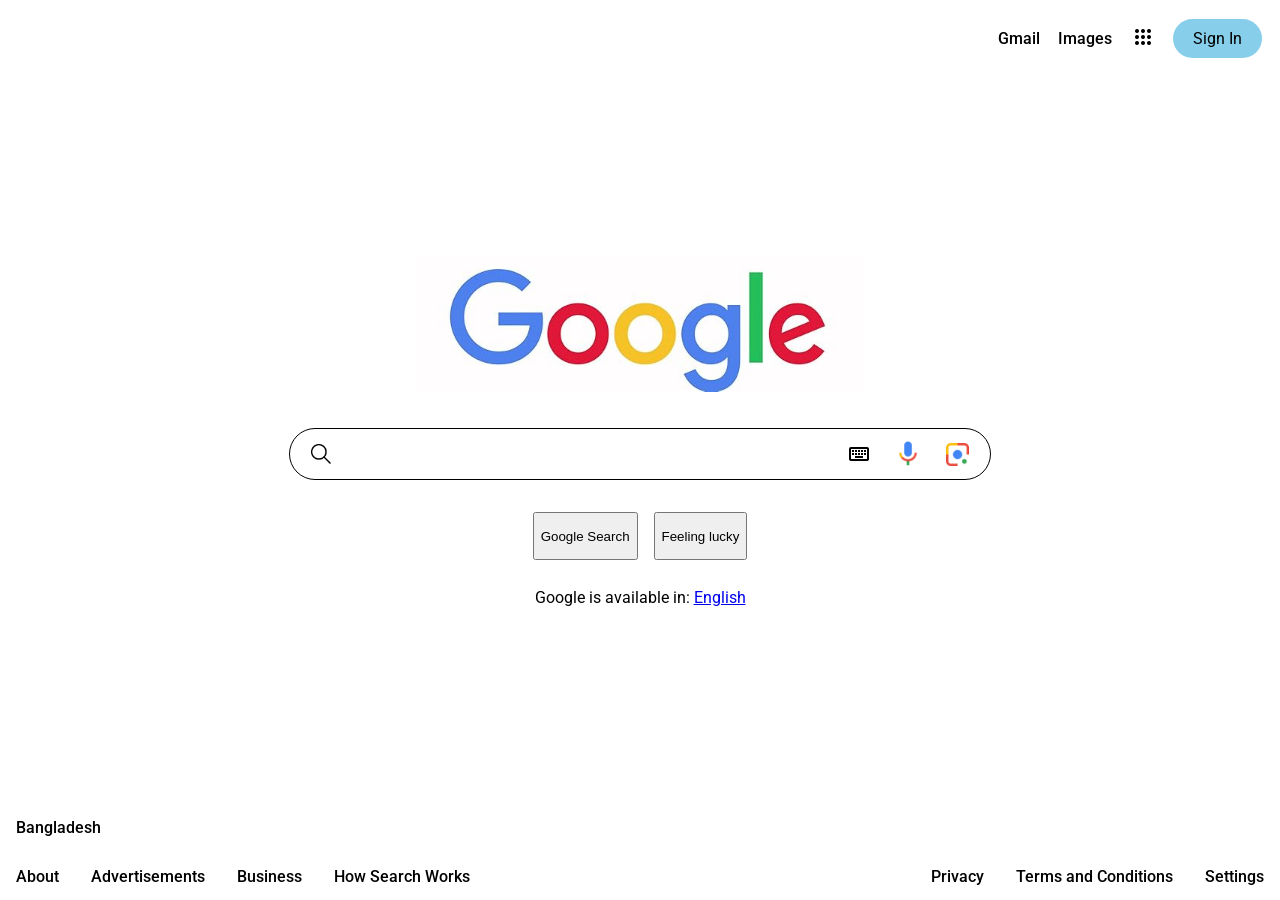
==== commit 1a545465: "newly-modified-version1.1" ====
--- a/index.html
+++ b/index.html
@@ -5,6 +5,10 @@
     <meta name="viewport" content="width=device-width, initial-scale=1.0">
     <title>Google Home Page</title>
     <link rel="stylesheet" href="styles.css">
+
+    <link rel="preconnect" href="https://fonts.googleapis.com">
+    <link rel="preconnect" href="https://fonts.gstatic.com" crossorigin>
+    <link href="https://fonts.googleapis.com/css2?family=Roboto:wght@100;300;400;500;700&display=swap" rel="stylesheet">
 
     <link rel="stylesheet" href="https://fonts.googleapis.com/css2?family=Material+Symbols+Outlined:opsz,wght,FILL,GRAD@20..48,100..700,0..1,-50..200" />
 </head>
@@ -28,10 +32,10 @@
                         apps
                     </i>
                 </div>
-                <div class="header__navbar-button">
-                    <button>
-                        Sign in
-                    </button>
+                <div class="header__navbar-button--style">
+                    <span>
+                        Sign In
+                    </span>
                 </div>
             </nav>
         </header>
@@ -42,25 +46,27 @@
     <section class="main-area">
         <main class="main">
             <div class="main__google">
-                <img src="Google.png" alt="Google">
+                <img src="Google.png" alt="Google" width="450px">
             </div>
             <div class="main__box">
-                <div class="main__box-serch">
-                    <img src="Search.png" alt="Search" width="50px">
-                </div>
-                <div class="main__box-input">
-                    <input type="text">
-                </div>
-                <div class="main__box-keyboard">
-                    <i class="material-symbols-outlined">
-                        keyboard
-                    </i>
-                </div>
-                <div class="main__box-mic">
-                    <img src="Google Mic.png" alt="Google Mic" width="50px">
-                </div>
-                <div class="main__box-lens">
-                    <img src="Google Lens.png" alt="Google Lens" width="50px">
+                <div class="main__box__items">
+                    <div class="main__box__items-search">
+                        <img src="Search.png" alt="Search" width="20px">
+                    </div>
+                    <div class="main__box__items-input">
+                        <input type="text">
+                    </div>
+                    <div class="main__box__items-keyboard">
+                        <i class="material-symbols-outlined">
+                            keyboard
+                        </i>
+                    </div>
+                    <div class="main__box__items-mic">
+                        <img src="Google Mic.png" alt="Google Mic" width="30px">
+                    </div>
+                    <div class="main__box__items-lens">
+                        <img src="Google Lens.png" alt="Google Lens" width="23px">
+                    </div>
                 </div>
             </div>
             <div class="main__buttons">
@@ -79,11 +85,11 @@
                     </button>
                 </div>
             </div>
-            <div class="main__line">
-                <p>
-                    Google is available in: <a href="#">English</a>
-                </p>
-            </div>
+                <div class="main__line">
+                    <p>
+                        Google is available in: <a href="#">English</a>
+                    </p>
+                </div>
         </main>
     </section>
     <!-- ========== Main Section End ========== -->
--- a/styles.css
+++ b/styles.css
@@ -1,3 +1,4 @@
+/* ========= Global Section Start =========*/
 body{
     display: flex;
     flex-direction: column;
@@ -5,8 +6,14 @@
     height: 100vh;
     margin: 0;
     padding: 0;
-    font-family:Arial, Helvetica, sans-serif;
+    font-family: "Roboto", sans-serif;
+    font-weight: 500;
 }
+
+/* ========= Global Section Start =========*/
+
+
+/* ========= Section Area Part =========*/
 .header-area{
     height: 50px;
     align-content: center;
@@ -14,33 +21,117 @@
 }
 .main-area{
     flex-grow: 2.6;
+    align-content: center;
 }
 .footer-area{
     flex-grow: 0.2;
 }
+/* ========= Section Area Part =========*/
+
+/* ========= Header Section Start =========*/
 .header{
     display: flex;
     justify-content: end;
     align-content: center;
 }
 .header__navbar{
-    width: 30%;
+    width: 300px;
     display: flex;
     justify-content: space-evenly;
     align-items: center;
 }
+
+.header__navbar-button--style{
+    padding: 10px 20px;
+    background-color: skyblue;
+    border-radius: 20px;
+    font-weight: 400;
+}
+.header__navbar-button--style:hover{
+    background-color: rgb(103, 196, 233);
+    box-shadow: 3px 3px 9px rgb(200, 192, 192), -3px -3px 9px rgb(200, 192, 192), 3px -3px 9px rgb(200, 192, 192), -3px 3px 9px rgb(200, 192, 192);
+    cursor: pointer;
+}
+/* ========= Header Section End =========*/
+
+
+/* ========= Main Section Start =========*/
 .main{
     display: flex;
     flex-direction: column;
+    row-gap: 2em;
+    align-items: center;
 }
 .main__google{
     width: fit-content;
 }
+
+/* ========= Main Box-Section Start =========*/
+.main__box{
+    display: flex;
+    justify-content: center;
+    height: 50px;
+    width: 700px;
+    border: 1px solid;
+    border-radius: 30px;
+}
+.main__box__items{
+    width: 95%;
+    height: 100%;
+    display: flex;
+    justify-content: center;
+    align-items: center;
+    column-gap: 1em;
+}
+.main__box__items-search{
+    display: flex;
+    justify-content: center;
+    flex-grow: 0.1;
+}
+.main__box__items-input{
+    flex-grow: 4.5;
+}
+.main__box__items-input input{
+    height: 25px;
+    width: 100%;
+    border: none;
+}
+.main__box__items-keyboard{
+    display: flex;
+    justify-content: center;
+    flex-grow: 0.1;
+}
+.main__box__items-mic{
+    display: flex;
+    justify-content: center;
+    flex-grow: 0.1;
+}
+.main__box__items-lens{
+    display: flex;
+    justify-content: center;
+    flex-grow: 0.1;
+}
+/* ========= Main Box-Section End =========*/
+
+.main__buttons{
+    display: flex;
+    gap: 1em;
+}
+.main__line{
+    margin-top: -20px;
+    font-weight: 400;
+}
+
+/* ========= Main Section End =========*/
+
+
+
+/* ========= Footer Section Start =========*/
 .footers{
     display: flex;
     flex-direction: column;
     height: 100%;
-    font-weight: 700;
+    font-family:  "Roboto", sans-serif;
 }
 .footers__footer1{
     display: flex;
@@ -51,7 +142,6 @@
     width: 97.5%;
 }
 .footers__footer2{
-    /* flex-grow: 1; */
     height: 100%;
     display: flex;
 }
@@ -79,4 +169,5 @@
     justify-content: flex-end;
     align-items: center;
     gap: 2em;
-}+}
+/* ========= Footer Section End =========*/
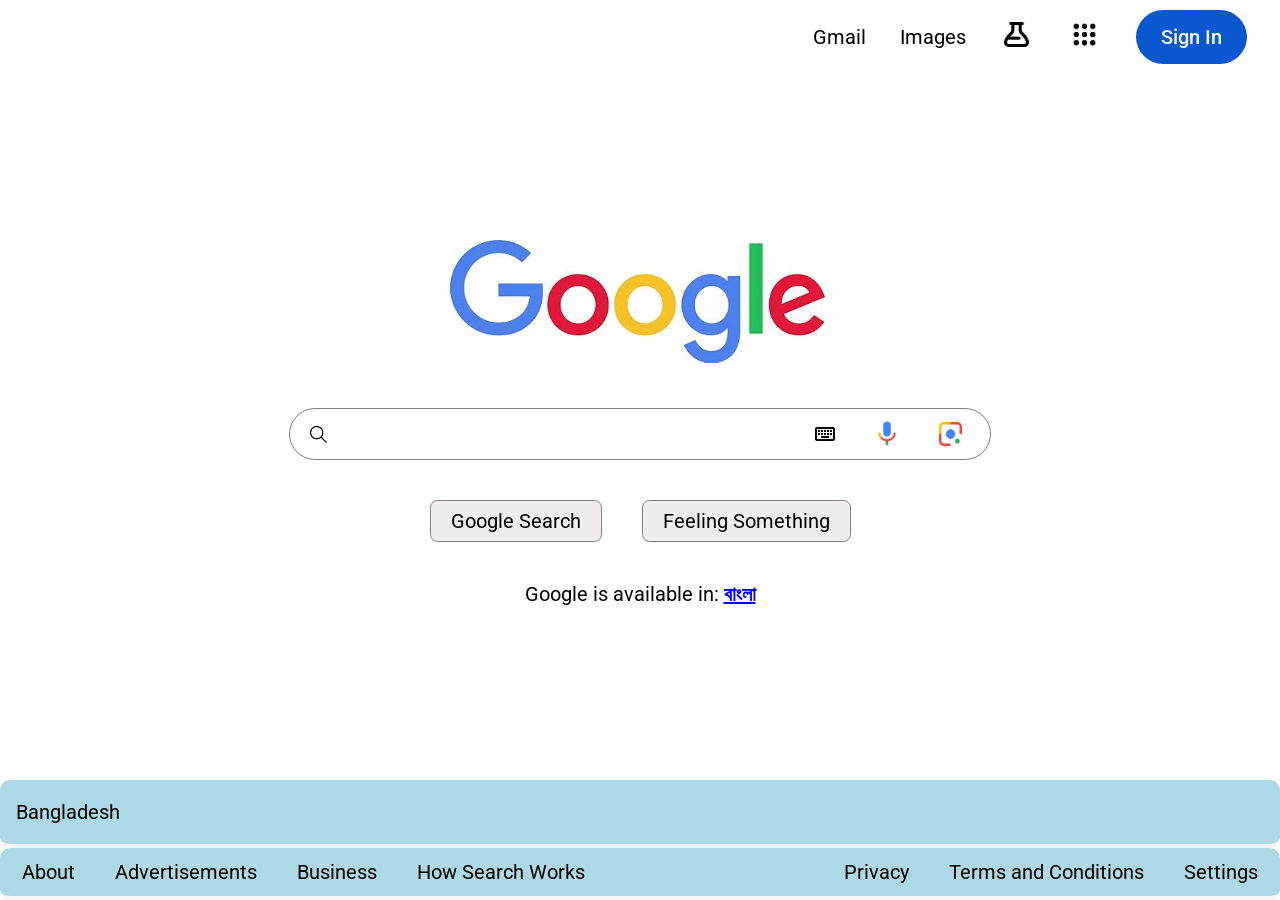
==== commit 3aa10d7e: "newly-modified-version1.2" ====
--- a/index.html
+++ b/index.html
@@ -8,9 +8,11 @@
 
     <link rel="preconnect" href="https://fonts.googleapis.com">
     <link rel="preconnect" href="https://fonts.gstatic.com" crossorigin>
-    <link href="https://fonts.googleapis.com/css2?family=Roboto:wght@100;300;400;500;700&display=swap" rel="stylesheet">
 
     <link rel="stylesheet" href="https://fonts.googleapis.com/css2?family=Material+Symbols+Outlined:opsz,wght,FILL,GRAD@20..48,100..700,0..1,-50..200" />
+
+    <link href="https://fonts.googleapis.com/css2?family=Roboto:wght@100;300;400;500;700&display=swap" rel="stylesheet">
+    
 </head>
 <body>
     <!-- ========== Header Section Start ========== -->
@@ -27,10 +29,11 @@
                         Images
                     </span>
                 </div>
+                <div class="header__navbar-googlelabs">
+                    <img src="Google Labs.png" alt="Google Labs" title="Google Labs" width="25px">
+                </div>
                 <div class="header__navbar-googleapps">
-                    <i class="material-symbols-outlined">
-                        apps
-                    </i>
+                    <img src="Google Apps.png" alt="Google Apps" title="Google Apps" width="35px">
                 </div>
                 <div class="header__navbar-button--style">
                     <span>
@@ -51,43 +54,44 @@
             <div class="main__box">
                 <div class="main__box__items">
                     <div class="main__box__items-search">
-                        <img src="Search.png" alt="Search" width="20px">
+                        <img src="Search.png" alt="Search" width="17px">
                     </div>
                     <div class="main__box__items-input">
                         <input type="text">
                     </div>
                     <div class="main__box__items-keyboard">
-                        <i class="material-symbols-outlined">
+                        <i class="material-symbols-outlined" title="Advanced Keyboard">
                             keyboard
                         </i>
                     </div>
                     <div class="main__box__items-mic">
-                        <img src="Google Mic.png" alt="Google Mic" width="30px">
+                        <img src="Google Mic.png" alt="Google Mic" width="30px" title="Search using voice">
                     </div>
                     <div class="main__box__items-lens">
-                        <img src="Google Lens.png" alt="Google Lens" width="23px">
+                        <img src="Google Lens.png" alt="Google Lens" width="23px" title="Search using Images">
                     </div>
                 </div>
             </div>
             <div class="main__buttons">
-                <div class="main__buttons-button1">
-                    <button>
+                <div class="main__buttons__button1">
+                    <div class="main__buttons__button1-text">
                         <p>
                             Google Search
                         </p>
-                    </button>
+                    </div>
                 </div>
-                <div class="main__buttons-button2">
-                    <button>
+                <div class="main__buttons__button2">
+                    <div class="main__buttons__button2-text">
                         <p>
-                            Feeling lucky
+                            Feeling Something
                         </p>
-                    </button>
+                    </div>
                 </div>
             </div>
                 <div class="main__line">
                     <p>
-                        Google is available in: <a href="#">English</a>
+                        Google is available in: <a href="#"><b>বাংলা
+                        </b></a>
                     </p>
                 </div>
         </main>
@@ -100,7 +104,7 @@
             <div class="footers__footer1">
                 <div class="footers__footer1-country">
                     <p>
-                        Bangladesh
+                        <a href="#">Bangladesh</a>
                     </p>
                 </div>
             </div>
@@ -109,16 +113,32 @@
                 <div class="footers__footer2-left">
                     <div class="footers__footer2-left-item">
                         <div class="footers__footer2-left-item1">
-                            <span>About</span>
+                            <span>
+                                <a href="#">
+                                    About
+                                </a>
+                            </span>
                         </div>
                         <div class="footers__footer2-left-item2">
-                            <span>Advertisements</span>
+                            <span>
+                                <a href="#">
+                                    Advertisements
+                                </a>
+                            </span>
                         </div>
                         <div class="footers__footer2-left-item3">
-                            <span>Business</span>
+                            <span>
+                                <a href="#">
+                                    Business
+                                </a>
+                            </span>
                         </div>
                         <div class="footers__footer2-left-item4">
-                            <span>How Search Works</span>
+                            <span>
+                                <a href="#">
+                                    How Search Works
+                                </a>
+                            </span>
                         </div>
                     </div>
                 </div>
@@ -127,17 +147,21 @@
                     <div class="footers__footer2-right-item">
                         <div class="footers__footer2-right-item1">
                             <span>
-                                Privacy
+                                <a href="#">Privacy</a>
                             </span>
                         </div>
                         <div class="footers__footer2-right-item2">
                             <span>
-                                Terms and Conditions
+                                <a href="#">
+                                    Terms and Conditions
+                                </a>
                             </span>
                         </div>
                         <div class="footers__footer2-right-item3">
                             <span>
-                                Settings
+                                <a href="#">
+                                    Settings
+                                </a>
                             </span>
                         </div>
                     </div>
--- a/styles.css
+++ b/styles.css
@@ -7,9 +7,13 @@
     margin: 0;
     padding: 0;
     font-family: "Roboto", sans-serif;
-    font-weight: 500;
-}
-
+    font-size: 20px;
+    font-weight: 400;
+}
+a{
+    color: black;
+    text-decoration: none;
+}
 /* ========= Global Section Start =========*/
 
 
@@ -35,21 +39,50 @@
     align-content: center;
 }
 .header__navbar{
-    width: 300px;
+    width: 500px;
     display: flex;
     justify-content: space-evenly;
     align-items: center;
 }
+.header__navbar-gmail span:hover{
+    text-decoration: underline;
+    cursor: pointer;
+}
+.header__navbar-images:hover{
+    text-decoration: underline;
+    cursor: pointer;
+}
+
+.header__navbar-googlelabs{
+    /* border: 1px solid; */
+    border-radius: 100%;
+    padding: 5px;
+    cursor: pointer;
+}
+.header__navbar-googlelabs:hover{
+    /* border: 1px solid; */
+    border-radius: 100%;
+    padding: 11px;
+    background-color: rgba(243, 239, 239, 0.839);
+    cursor: pointer;
+}
+.header__navbar-googleapps:hover{
+    border-radius: 100%;
+    padding: 7px;
+    background-color: rgba(243, 239, 239, 0.839);
+    cursor: pointer;
+}
 
 .header__navbar-button--style{
-    padding: 10px 20px;
-    background-color: skyblue;
-    border-radius: 20px;
-    font-weight: 400;
+    padding: 15px 25px;
+    background-color: #0b57d0;
+    color: white;
+    border-radius: 30px;
+    font-weight: 500;
 }
 .header__navbar-button--style:hover{
-    background-color: rgb(103, 196, 233);
-    box-shadow: 3px 3px 9px rgb(200, 192, 192), -3px -3px 9px rgb(200, 192, 192), 3px -3px 9px rgb(200, 192, 192), -3px 3px 9px rgb(200, 192, 192);
+    background-color: #4b82da;
+    box-shadow: 3px 3px 5px 1px rgba(0, 0, 0, 0.719), -3px -3px 9px 2px rgba(211, 211, 211, 0.719), 3px -3px 9px 2px rgba(211, 211, 211, 0.719), -3px 3px 1px 1px rgba(211, 211, 211, 0.719);
     cursor: pointer;
 }
 /* ========= Header Section End =========*/
@@ -65,6 +98,10 @@
 .main__google{
     width: fit-content;
 }
+.main__google:hover{
+    cursor: pointer;
+}
+
 
 /* ========= Main Box-Section Start =========*/
 .main__box{
@@ -72,9 +109,13 @@
     justify-content: center;
     height: 50px;
     width: 700px;
-    border: 1px solid;
+    border: 1px solid grey;
     border-radius: 30px;
 }
+.main__box:hover{
+    
+}
+
 .main__box__items{
     width: 95%;
     height: 100%;
@@ -91,36 +132,101 @@
 .main__box__items-input{
     flex-grow: 4.5;
 }
+.main__box__items-input:hover{
+    cursor: pointer;
+}
 .main__box__items-input input{
-    height: 25px;
+    height: 39px;
     width: 100%;
     border: none;
-}
+    font-size: 18px;
+    
+}
+.main__box__items-input input:focus{
+    outline: none;
+}
+
 .main__box__items-keyboard{
     display: flex;
     justify-content: center;
     flex-grow: 0.1;
+    padding: 5px;
+    /* border: 1px solid; */
+    border-radius: 50%;
+}
+.main__box__items-keyboard:hover{
+    background-color: rgba(243, 239, 239, 0.839);
+    cursor: pointer;
 }
 .main__box__items-mic{
     display: flex;
     justify-content: center;
     flex-grow: 0.1;
-}
+    padding: 5px;
+    /* border: 1px solid; */
+    border-radius: 50%;
+}
+.main__box__items-mic:hover{
+    background-color: rgba(243, 239, 239, 0.839);
+    cursor: pointer;
+}
+
 .main__box__items-lens{
     display: flex;
     justify-content: center;
     flex-grow: 0.1;
+    padding: 8px;
+    /* border: 1px solid; */
+    border-radius: 50%;
+}
+.main__box__items-lens:hover{
+    background-color: rgba(243, 239, 239, 0.839);
+    cursor: pointer;
 }
 /* ========= Main Box-Section End =========*/
 
 .main__buttons{
     display: flex;
-    gap: 1em;
+    align-items: center;
+    gap: 2em;
+}
+.main__buttons__button1{
+    display: flex;
+    align-items: center;
+    height: 40px;
+    border: 1px solid grey;
+    border-radius: 7.5px;
+    padding-left: 20px;
+    padding-right: 20px;
+    background-color: rgb(239, 237, 237);
+}
+.main__buttons__button1:hover{
+    background-color: rgb(200, 223, 231);
+    cursor: pointer;
+}
+
+.main__buttons__button2{
+    display: flex;
+    align-items: center;
+    height: 40px;
+    border: 1px solid grey;
+    border-radius: 7.5px;
+    padding-left: 20px;
+    padding-right: 20px;
+    background-color: rgb(239, 237, 237);
+}
+.main__buttons__button2:hover{
+    background-color: rgb(200, 223, 231);
+    cursor: pointer;
 }
 .main__line{
     margin-top: -20px;
     font-weight: 400;
 }
+.main__line a{
+    color: blue;
+    text-decoration: underline;
+}
 
 /* ========= Main Section End =========*/
 
@@ -136,14 +242,24 @@
 .footers__footer1{
     display: flex;
     justify-content: center;
+    background-color: lightblue;
+    border-bottom: 4px solid whitesmoke;
+    border-radius: 10px;
 }
 .footers__footer1-country{
     display: flex;
     width: 97.5%;
 }
+.footers__footer1-country a:hover{
+    cursor: text;
+}
+
 .footers__footer2{
     height: 100%;
     display: flex;
+    background-color: lightblue;
+    border-bottom: 4px solid whitesmoke;
+    border-radius: 10px;
 }
 .footers__footer2-left{
     display: flex;
@@ -153,21 +269,47 @@
 .footers__footer2-left-item{
     display: flex;
     height: 100%;
-    width: 95%;
-    display: flex;
+    width: 93%;
     gap: 2em;
     align-items: center;
 }
+.footers__footer2-left-item1:hover{
+    text-decoration: underline;
+}
+.footers__footer2-left-item2:hover{
+    text-decoration: underline;
+}
+.footers__footer2-left-item3:hover{
+    text-decoration: underline;
+}
+.footers__footer2-left-item4:hover{
+    text-decoration: underline;
+}
+
+
 .footers__footer2-right{
     display: flex;    
     width: 50%;
     justify-content: center;
+    flex-wrap: wrap;
 }
 .footers__footer2-right-item{
-    width: 95%;
+    width: 93%;
     display: flex;
     justify-content: flex-end;
     align-items: center;
     gap: 2em;
 }
+.footers__footer2-right-item1:hover{
+    text-decoration: underline;
+}
+.footers__footer2-right-item2:hover{
+    text-decoration: underline;
+}
+.footers__footer2-right-item3:hover{
+    text-decoration: underline;
+}
+.footers__footer2-right-item4:hover{
+    text-decoration: underline;
+}
 /* ========= Footer Section End =========*/
